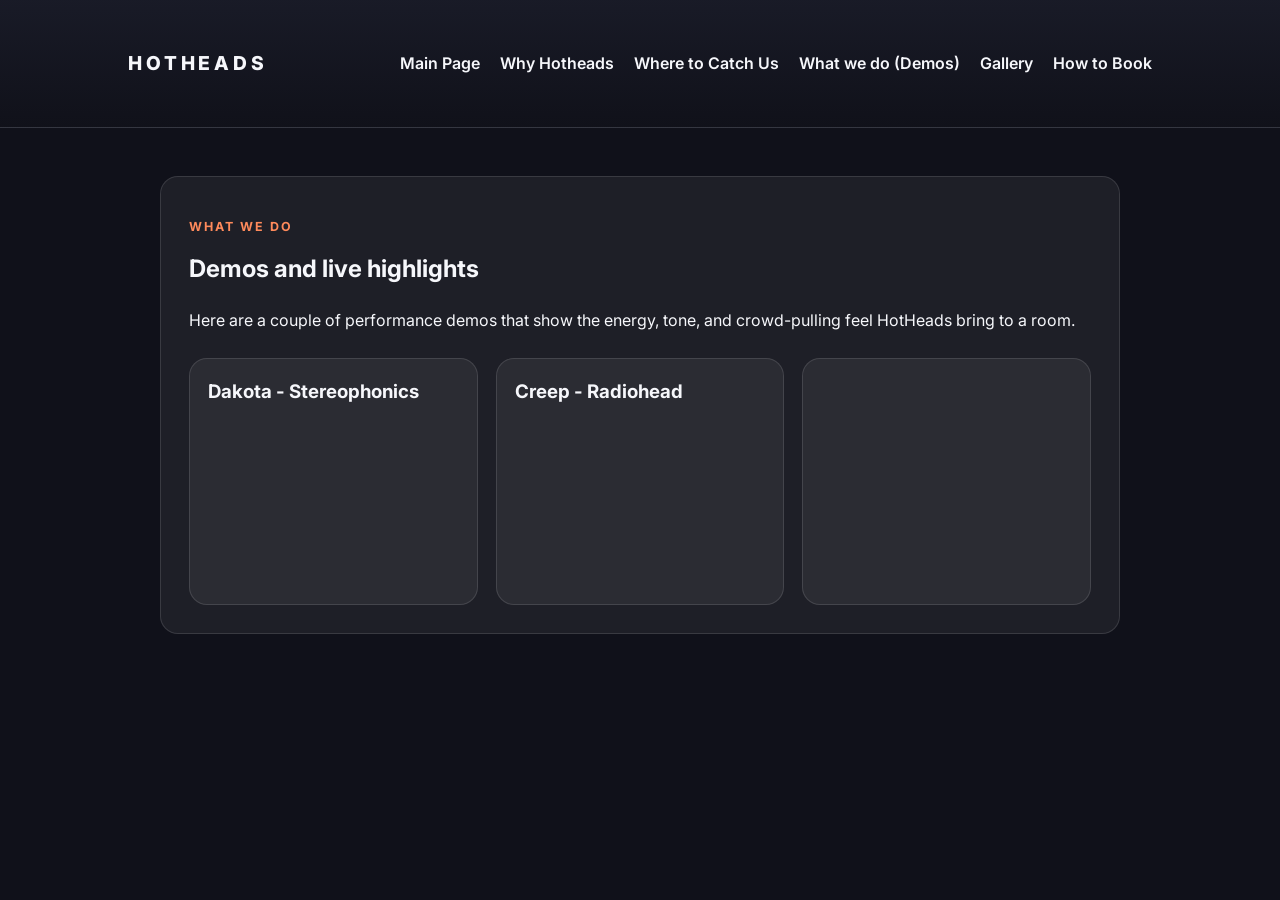
==== what-we-do.html @ 04b39929 "swapped bad and tirle sex on fire vid" ====
<!DOCTYPE html>
<html lang="en">
  <head>
    <meta charset="UTF-8" />
    <meta name="viewport" content="width=device-width, initial-scale=1.0" />
    <title>HotHeads | What We Do (Demos)</title>
    <link rel="preconnect" href="https://fonts.googleapis.com" />
    <link rel="preconnect" href="https://fonts.gstatic.com" crossorigin />
    <link href="https://fonts.googleapis.com/css2?family=Inter:wght@400;600;700;800&display=swap" rel="stylesheet" />
    <link rel="stylesheet" href="styles.css" />
  </head>
  <body>
    <header class="page-header">
      <nav class="nav">
        <div class="brand">HOTHEADS</div>
        <div class="nav__links">
          <a href="index.html">Main Page</a>
          <a href="why-hotheads.html">Why Hotheads</a>
          <a href="where-to-catch-us.html">Where to Catch Us</a>
          <a href="what-we-do.html">What we do (Demos)</a>
          <a href="gallery.html">Gallery</a>
          <a href="how-to-book.html">How to Book</a>
        </div>
      </nav>
    </header>

    <main class="page-content">
      <section class="page-card">
        <p class="eyebrow">What we do</p>
        <h1>Demos and live highlights</h1>
        <p>
          Here are a couple of performance demos that show the energy, tone, and crowd-pulling feel HotHeads bring to a room.
        </p>

        <div class="video-grid">
          <article class="video-card">
            <h3>Dakota - Stereophonics</h3>
            <iframe
              src="https://www.youtube.com/embed/GDP31NtFcKg?rel=0"
              title="Dakota - Stereophonics "
              loading="lazy"
              allow="accelerometer; autoplay; clipboard-write; encrypted-media; gyroscope; picture-in-picture"
              allowfullscreen>
            </iframe>
          </article>

          <article class="video-card">
            <h3>Creep - Radiohead</h3>
            <iframe
              src="https://www.youtube.com/embed/-LWBIHJIMxM?rel=0"
              title="Creep - Radiohead Demo"
              loading="lazy"
              allow="accelerometer; autoplay; clipboard-write; encrypted-media; gyroscope; picture-in-picture"
              allowfullscreen>
            </iframe>
          </article>

          <article class="video-card">
            <h3Sex on Fire - Kings of Leon</h3>
            <iframe
              src="https://www.youtube.com/watch?v=uqCRsED1xPU?rel=0"
              title="Kings of Leon - Sex on Fire "
              loading="lazy"
              allow="accelerometer; autoplay; clipboard-write; encrypted-media; gyroscope; picture-in-picture"
              allowfullscreen>
            </iframe>
          </article>
        </div>
      </section>
    </main>
  </body>
</html>
---- styles.css ----
:root {
  --bg: #10111a;
  --bg-soft: #191b28;
  --card: rgba(255, 255, 255, 0.06);
  --primary: #ff4d4d;
  --primary-2: #ff8a5b;
  --text: #f6f7fb;
  --muted: #b9bed1;
  --line: rgba(255, 255, 255, 0.12);
}

* {
  box-sizing: border-box;
}

body {
  margin: 0;
  font-family: "Inter", sans-serif;
  background: var(--bg);
  color: var(--text);
  line-height: 1.6;
}

img {
  max-width: 100%;
}

.hero {
  position: relative;
  min-height: 100vh;
  background:
    linear-gradient(rgba(11, 14, 23, 0.45), rgba(11, 14, 23, 0.72)),
    url("Images/bb8104_76aeaac69590477da7ecf0a63c338f19~mv2.avif") center/cover no-repeat;
  display: flex;
  flex-direction: column;
}

.hero__overlay {
  position: absolute;
  inset: 0;
  background: radial-gradient(circle at top right, rgba(255, 122, 92, 0.38), transparent 32%);
}

.nav,
.hero__content,
.section {
  position: relative;
  z-index: 1;
}

.nav {
  padding: 24px 5vw;
  display: flex;
  justify-content: space-between;
  align-items: center;
}

.brand {
  font-size: 1.2rem;
  font-weight: 800;
  letter-spacing: 0.2em;
}

.nav__links {
  display: flex;
  gap: 20px;
}

.nav__links a {
  color: var(--text);
  text-decoration: none;
  font-weight: 600;
}

.page-header {
  padding: 24px 5vw;
  border-bottom: 1px solid var(--line);
  background: linear-gradient(180deg, rgba(25, 27, 40, 0.95), rgba(16, 17, 26, 0.95));
}

.page-content {
  padding: 48px 5vw 72px;
}

.page-card {
  background: var(--card);
  border: 1px solid var(--line);
  border-radius: 18px;
  padding: 28px;
  max-width: 960px;
  margin: 0 auto;
}

.page-card h1,
.page-card h2,
.page-card h3,
.page-card h4,
.page-card h5 {
  margin-top: 0;
}

.hero__content {
  width: min(760px, 90vw);
  margin: auto 5vw;
  padding: 80px 0 120px;
}

.eyebrow {
  color: var(--primary-2);
  text-transform: uppercase;
  letter-spacing: 0.16em;
  font-size: 0.78rem;
  font-weight: 700;
}

.hero h1 {
  margin: 8px 0 12px;
  font-size: clamp(3rem, 7vw, 5.8rem);
  line-height: 0.95;
}

.hero__text {
  max-width: 660px;
  color: var(--muted);
  font-size: 1.08rem;
}

.hero__actions {
  display: flex;
  gap: 14px;
  flex-wrap: wrap;
  margin-top: 28px;
}

.btn {
  display: inline-block;
  text-decoration: none;
  border-radius: 999px;
  padding: 12px 16px;
  font-weight: 700;
}

.btn--primary {
  background: linear-gradient(135deg, var(--primary), var(--primary-2));
  color: #fff;
}

.btn--ghost {
  border: 1px solid var(--line);
  color: var(--text);
}

.section {
  padding: 72px 5vw;
}

.section--dark {
  background: var(--bg-soft);
}

.section--accent {
  background: linear-gradient(180deg, #191b28 0%, #141624 100%);
}

.section__heading {
  margin-bottom: 24px;
}

.section h2 {
  font-size: clamp(1.8rem, 4vw, 3rem);
  margin: 6px 0 0;
}

.show-grid,
.about-grid {
  display: grid;
  gap: 18px;
}

.show-grid {
  grid-template-columns: repeat(auto-fit, minmax(220px, 1fr));
}

.show-card,
.contact-card,
.feature-list > div {
  background: var(--card);
  border: 1px solid var(--line);
  border-radius: 18px;
  padding: 20px;
}

.band-members {
  display: grid;
  gap: 12px;
  margin-top: 14px;
  padding: 6px 0;
}

.band-members h5 {
  margin: 0;
  padding: 14px 16px;
  border-radius: 14px;
  background: linear-gradient(135deg, rgba(255, 77, 77, 0.14), rgba(255, 138, 91, 0.12));
  border: 1px solid rgba(255, 138, 91, 0.5);
  box-shadow: 0 8px 24px rgba(0, 0, 0, 0.18);
  color: #fff;
  font-size: 1.05rem;
  font-weight: 800;
  letter-spacing: 0.02em;
}

.show-card__date {
  display: inline-block;
  color: var(--primary-2);
  font-weight: 800;
  margin-bottom: 8px;
}

.success-badge,
.next-gig-badge {
  display: inline-block;
  margin-top: 12px;
  color: #ff6b6b;
  font-weight: 800;
  letter-spacing: 0.04em;
  text-transform: uppercase;
}

.about-grid {
  grid-template-columns: 1.1fr 0.9fr;
  align-items: start;
}

.feature-list {
  display: grid;
  gap: 14px;
}

.feature-list strong {
  display: block;
  margin-bottom: 4px;
}

.feature-list span,
.contact-card p,
.about-grid p {
  color: var(--muted);
}

.gallery-grid {
  display: grid;
  grid-template-columns: repeat(auto-fit, minmax(180px, 1fr));
  gap: 16px;
}

.video-grid {
  display: grid;
  grid-template-columns: repeat(auto-fit, minmax(280px, 1fr));
  gap: 18px;
  margin-top: 24px;
}

.video-card {
  background: var(--card);
  border: 1px solid var(--line);
  border-radius: 18px;
  padding: 18px;
}

.video-card iframe {
  width: 100%;
  aspect-ratio: 16 / 9;
  border: 0;
  border-radius: 12px;
  margin-top: 12px;
}

.gallery-card {
  margin: 0;
  background: var(--card);
  border: 1px solid var(--line);
  border-radius: 18px;
  overflow: hidden;
  cursor: pointer;
  transition: transform 0.2s ease, border-color 0.2s ease;
}

.gallery-card:hover {
  transform: translateY(-3px);
  border-color: rgba(255, 138, 91, 0.7);
}

.gallery-card img {
  display: block;
  width: 100%;
  height: 180px;
  object-fit: cover;
}

.lightbox {
  position: fixed;
  inset: 0;
  display: none;
  align-items: center;
  justify-content: center;
  background: rgba(6, 8, 15, 0.9);
  padding: 24px;
  z-index: 20;
}

.lightbox.is-open {
  display: flex;
}

.lightbox img {
  max-width: min(90vw, 920px);
  max-height: 90vh;
  border-radius: 14px;
  box-shadow: 0 18px 40px rgba(0, 0, 0, 0.45);
}

.lightbox__close {
  position: absolute;
  top: 20px;
  right: 24px;
  border: none;
  background: transparent;
  color: white;
  font-size: 2.4rem;
  cursor: pointer;
}

.contact-card {
  max-width: 680px;
}

.contact-card a {
  color: #fff;
  text-decoration: none;
  font-weight: 800;
}

@media (max-width: 700px) {
  .nav {
    flex-direction: column;
    align-items: flex-start;
    gap: 12px;
  }

  .nav__links {
    flex-wrap: wrap;
  }

  .about-grid {
    grid-template-columns: 1fr;
  }
}
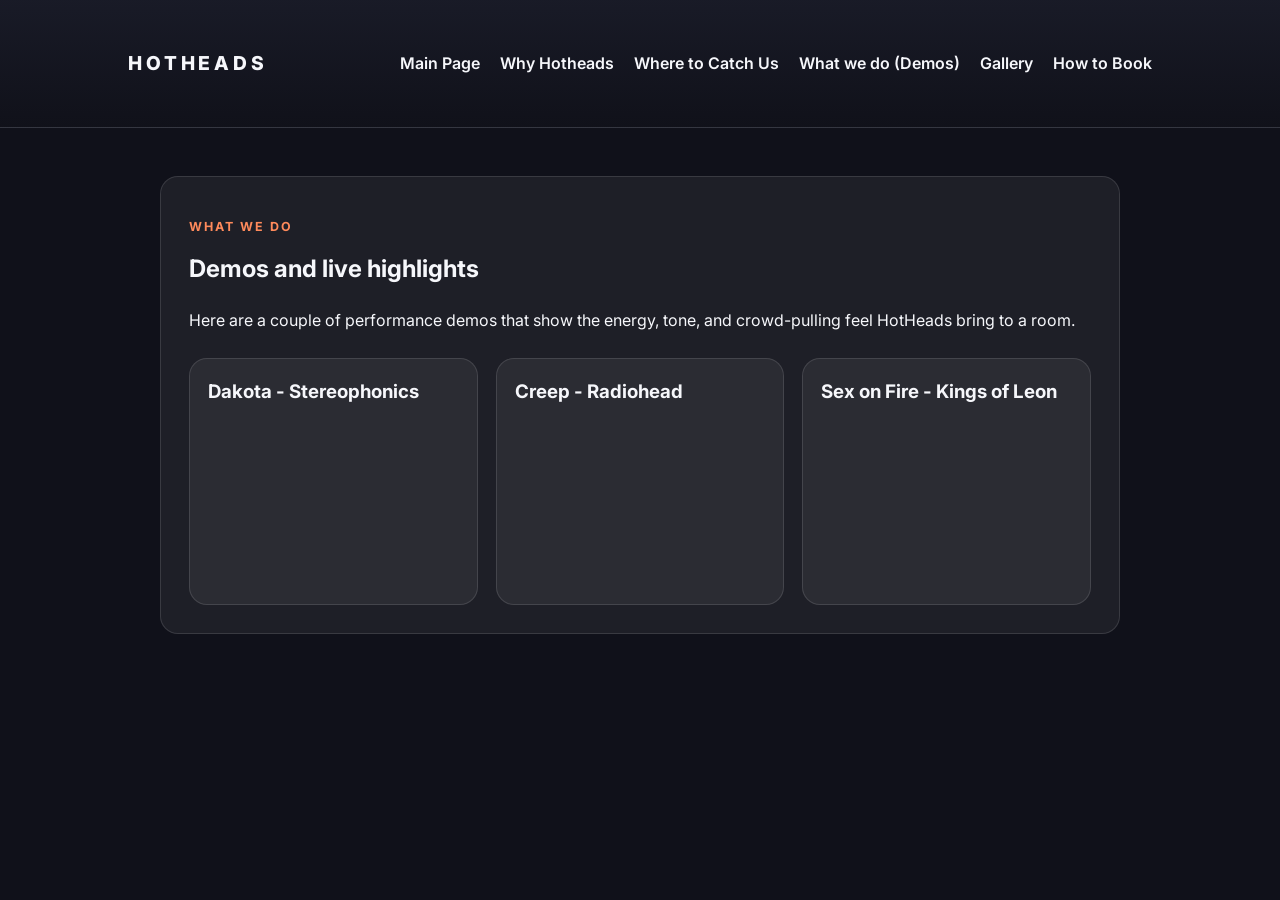
==== commit e4ec90a1: "sex on fire title" ====
--- a/what-we-do.html
+++ b/what-we-do.html
@@ -56,7 +56,7 @@
           </article>
 
           <article class="video-card">
-            <h3Sex on Fire - Kings of Leon</h3>
+            <h3>Sex on Fire - Kings of Leon</h3>
             <iframe
               src="https://www.youtube.com/watch?v=uqCRsED1xPU?rel=0"
               title="Kings of Leon - Sex on Fire "
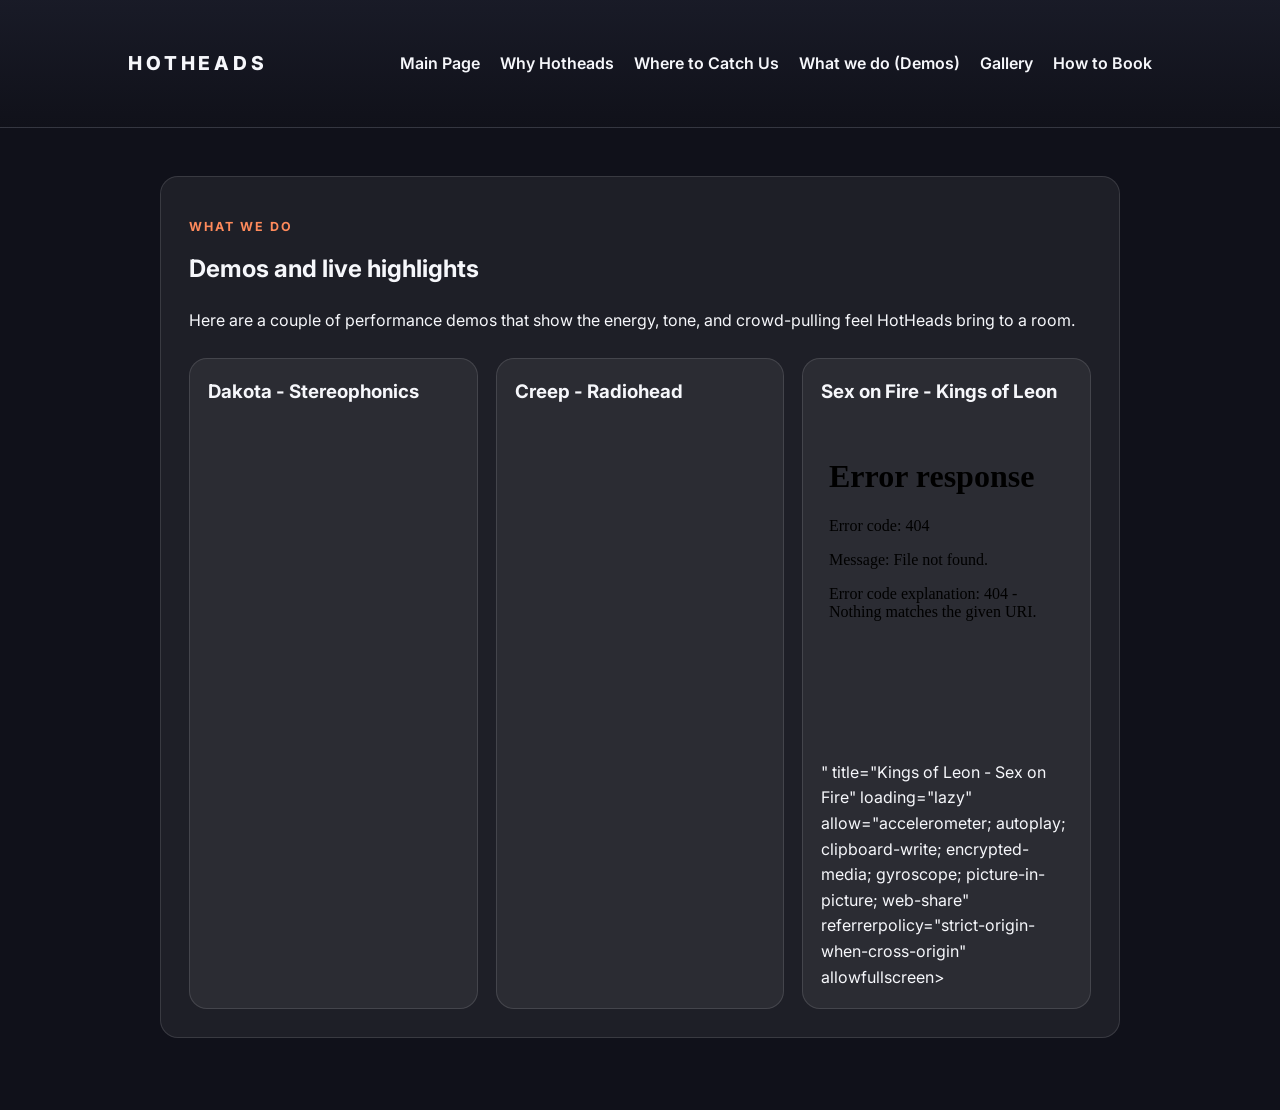
==== commit 34b11ec7: "used proper embed code sof" ====
--- a/what-we-do.html
+++ b/what-we-do.html
@@ -58,10 +58,11 @@
           <article class="video-card">
             <h3>Sex on Fire - Kings of Leon</h3>
             <iframe
-              src="https://www.youtube.com/watch?v=uqCRsED1xPU?rel=0"
-              title="Kings of Leon - Sex on Fire "
+              src="<iframe width="560" height="315" src="https://www.youtube.com/embed/uqCRsED1xPU?si=V-cFb4q51O-bhvuJ" title="YouTube video player" frameborder="0" allow="accelerometer; autoplay; clipboard-write; encrypted-media; gyroscope; picture-in-picture; web-share" referrerpolicy="strict-origin-when-cross-origin" allowfullscreen></iframe>"
+              title="Kings of Leon - Sex on Fire"
               loading="lazy"
-              allow="accelerometer; autoplay; clipboard-write; encrypted-media; gyroscope; picture-in-picture"
+              allow="accelerometer; autoplay; clipboard-write; encrypted-media; gyroscope; picture-in-picture; web-share"
+              referrerpolicy="strict-origin-when-cross-origin"
               allowfullscreen>
             </iframe>
           </article>
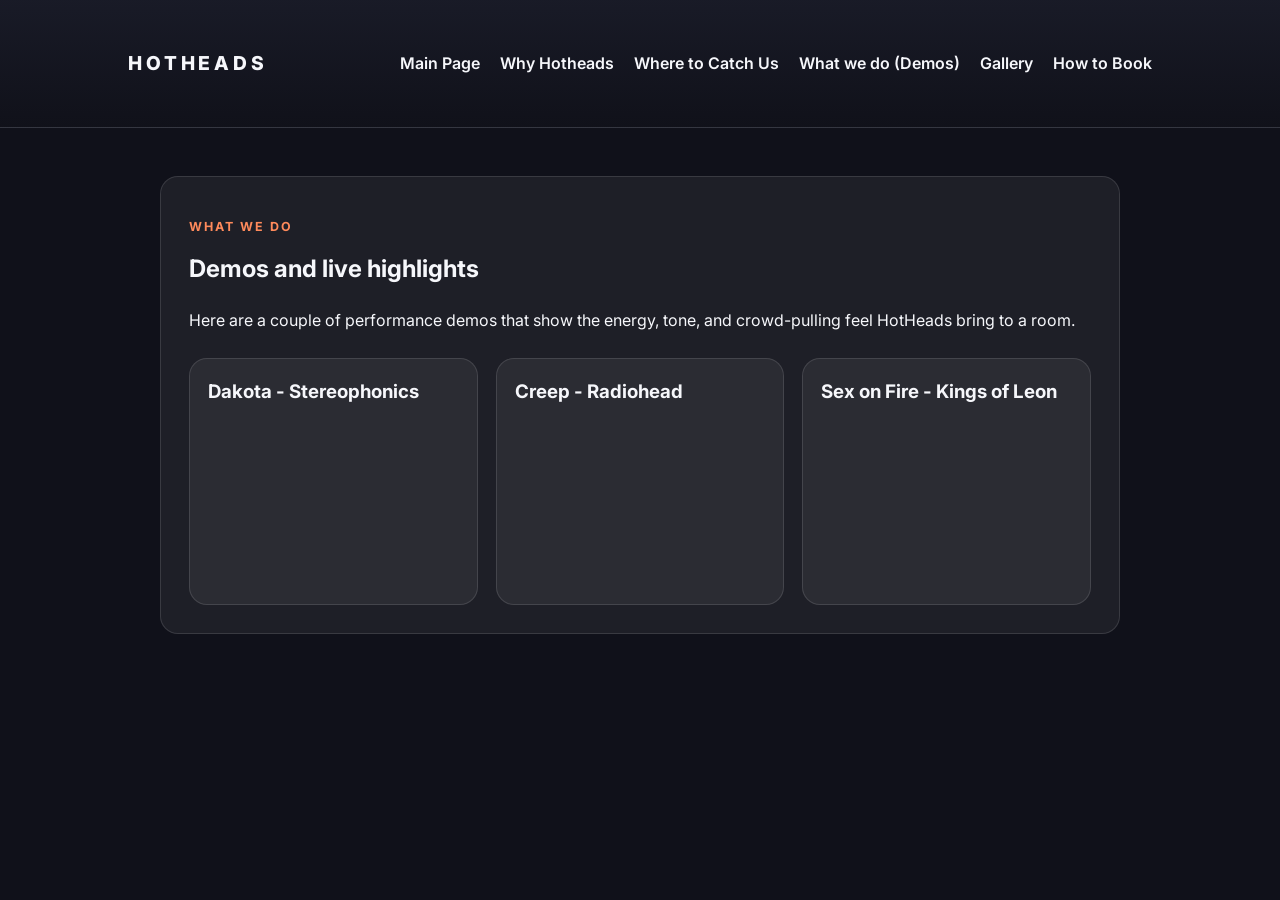
==== commit e8f4ee22: "vid fix" ====
--- a/what-we-do.html
+++ b/what-we-do.html
@@ -58,7 +58,7 @@
           <article class="video-card">
             <h3>Sex on Fire - Kings of Leon</h3>
             <iframe
-              src="<iframe width="560" height="315" src="https://www.youtube.com/embed/uqCRsED1xPU?si=V-cFb4q51O-bhvuJ" title="YouTube video player" frameborder="0" allow="accelerometer; autoplay; clipboard-write; encrypted-media; gyroscope; picture-in-picture; web-share" referrerpolicy="strict-origin-when-cross-origin" allowfullscreen></iframe>"
+              src="https://www.youtube.com/embed/uqCRsED1xPU?rel=0"
               title="Kings of Leon - Sex on Fire"
               loading="lazy"
               allow="accelerometer; autoplay; clipboard-write; encrypted-media; gyroscope; picture-in-picture; web-share"
